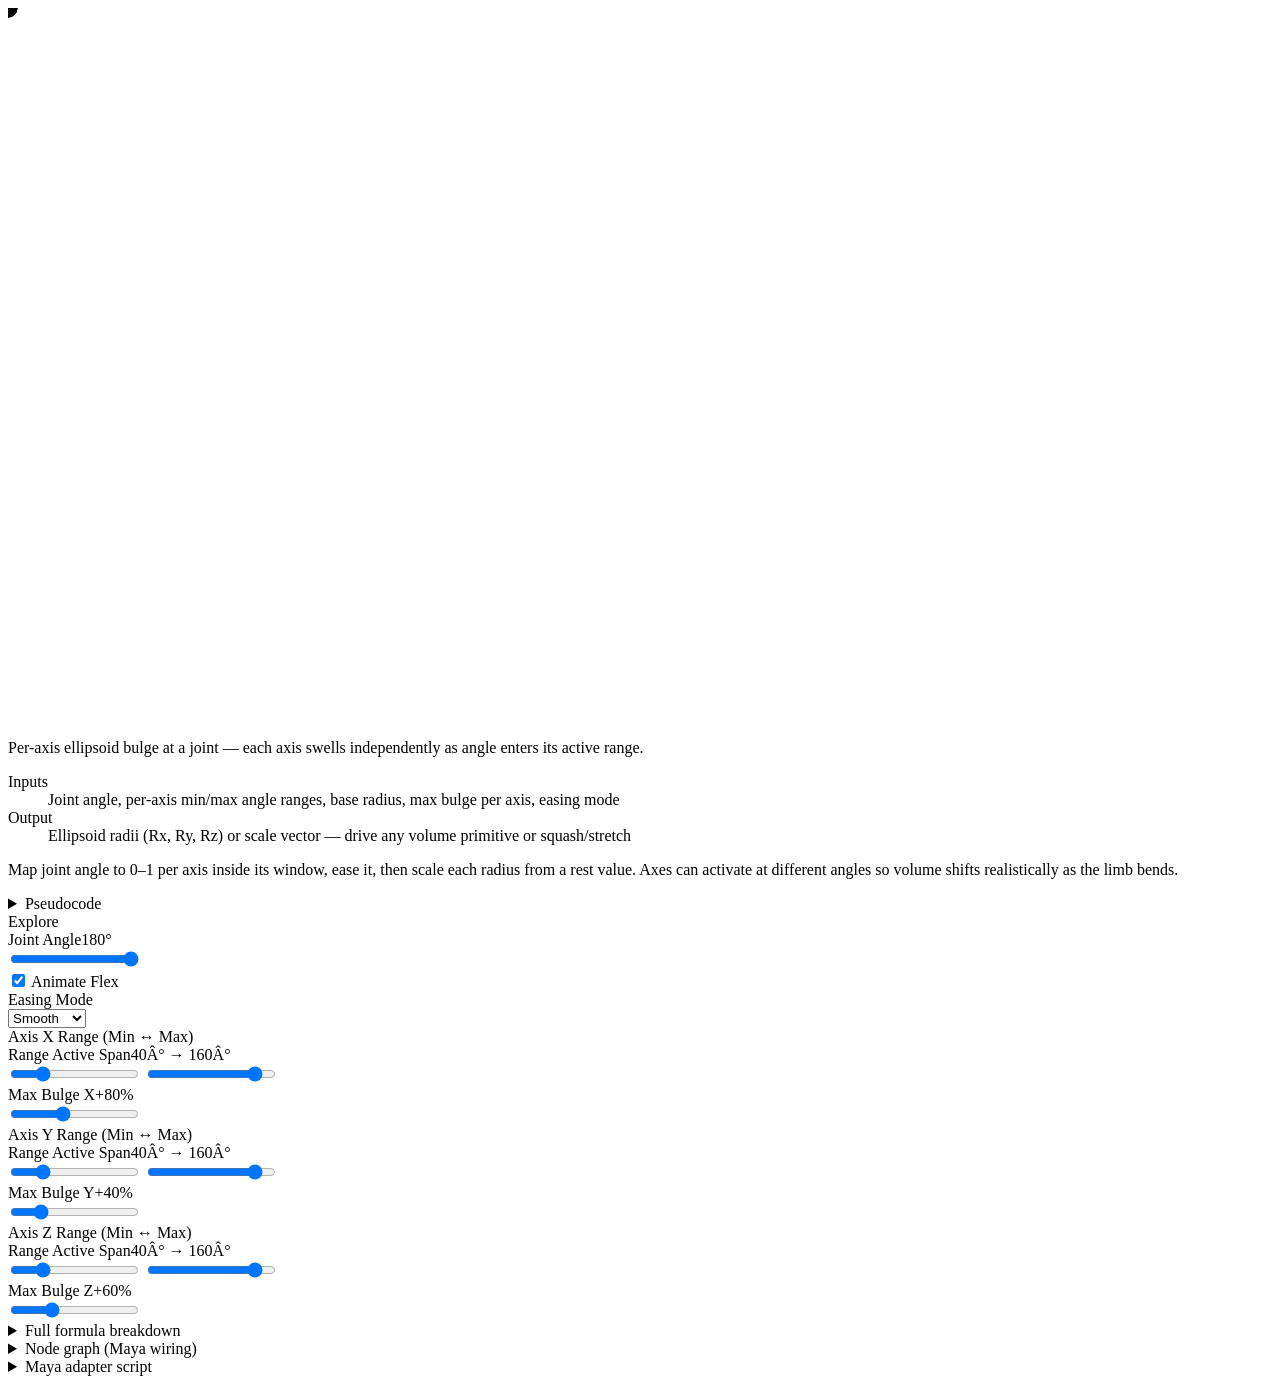
==== Cards/3D_Volume.html @ d41b9461 "Initial commit: The In-Between rigging recipe site. Portable math-first demos with live exploration " ====
﻿<!DOCTYPE html>
<html>
<body>
<div class="card-stage-content">
  <svg viewBox="0 0 800 450" id="rig1Svg">
    <g stroke="rgba(255,255,255,0.06)" stroke-width="1" id="r1_isoGrid"></g>
    <path id="r1_ghostWireXY" fill="none" stroke="rgba(255,255,255,0.12)" stroke-width="1" stroke-dasharray="3 3"/>
    <line id="r1_boneUpper" stroke="var(--bone)" stroke-width="5" stroke-linecap="round"/>
    <line id="r1_boneForearm" stroke="var(--bone)" stroke-width="5" stroke-linecap="round"/>
    <path id="r1_ellipHull" fill="rgba(143,212,87,0.16)" stroke="var(--vol-curve)" stroke-width="1.5"/>
    <path id="r1_ribXY" fill="none" stroke="var(--vol-curve)" stroke-width="1.5"/>
    <path id="r1_ribXZ" fill="none" stroke="var(--vol-curve)" stroke-width="1.5" stroke-dasharray="4 2"/>
    <path id="r1_ribYZ" fill="none" stroke="var(--vol-curve)" stroke-width="1.5"/>
    <line id="r1_axisX" stroke="var(--axis-x)" stroke-width="2"/>
    <line id="r1_axisY" stroke="var(--axis-y)" stroke-width="2"/>
    <line id="r1_axisZ" stroke="var(--axis-z)" stroke-width="2"/>
    <circle id="r1_jointShoulder" r="6" fill="var(--joint)"/>
    <circle id="r1_jointElbow" r="6" fill="var(--joint)"/>
    <circle id="r1_jointWrist" r="6" fill="var(--joint)"/>
    <text id="r1_labelX" fill="var(--axis-x)" font-size="10" font-family="monospace" font-weight="bold">X</text>
    <text id="r1_labelY" fill="var(--axis-y)" font-size="10" font-family="monospace" font-weight="bold">Y</text>
    <text id="r1_labelZ" fill="var(--axis-z)" font-size="10" font-family="monospace" font-weight="bold">Z</text>
  </svg>
</div>

<div class="card-controls-content">

  <div class="recipe-card">
    <p class="recipe-one-liner">Per-axis ellipsoid bulge at a joint — each axis swells independently as angle enters its active range.</p>
    <dl class="recipe-io">
      <div class="recipe-io-row"><dt>Inputs</dt><dd>Joint angle, per-axis min/max angle ranges, base radius, max bulge per axis, easing mode</dd></div>
      <div class="recipe-io-row"><dt>Output</dt><dd>Ellipsoid radii (Rx, Ry, Rz) or scale vector — drive any volume primitive or squash/stretch</dd></div>
    </dl>
    <p class="recipe-intuition">Map joint angle to 0–1 per axis inside its window, ease it, then scale each radius from a rest value. Axes can activate at different angles so volume shifts realistically as the limb bends.</p>
    <details class="formula-box recipe-core">
      <summary>Pseudocode</summary>
      <div class="formula-body mono"><pre>for each axis i in [X, Y, Z]:
  t = clamp((angle - min_i) / (max_i - min_i), 0, 1)
  progress_i = ease(t, mode)
  R_i = r0 * (1 + maxBulge_i * progress_i)
// apply R as ellipsoid radii or joint scale</pre></div>
    </details>
  </div>

  <div class="axis-title">Explore</div>
  <div class="controls">
    <div class="slider-card">
      <div class="slider-head"><label>Joint Angle</label><span class="slider-val mono" id="r1_jointVal">180&deg;</span></div>
      <input type="range" id="r1_jointAngle" min="0" max="180" step="1" value="180" aria-label="Joint angle">
    </div>
    <label class="toggle-row"><input type="checkbox" id="animToggle1" checked aria-label="Animate flex"> Animate Flex</label>
    <div class="slider-card">
      <div class="slider-head"><label>Easing Mode</label></div>
      <select id="r1_interpMode" class="rig-select" aria-label="Easing mode">
        <option value="smooth" selected>Smooth</option>
        <option value="linear">Linear</option>
        <option value="slow">Ease In</option>
        <option value="fast">Ease Out</option>
      </select>
    </div>

    <div class="axis-title">Axis X Range (Min &harr; Max)</div>
    <div class="slider-card">
      <div class="slider-head"><label>Range Active Span</label><span class="slider-val mono" id="r1_boundsX">40Â° &rarr; 160Â°</span></div>
      <div class="dual-range-container">
        <div class="range-track-bg"></div>
        <div class="range-track-fill" id="r1_trackFillX"></div>
        <input type="range" id="r1_minX" min="0" max="180" step="1" value="40" aria-label="X axis minimum range">
        <input type="range" id="r1_maxX" min="0" max="180" step="1" value="160" aria-label="X axis maximum range">
      </div>
    </div>
    <div class="slider-card">
      <div class="slider-head"><label>Max Bulge X</label><span class="slider-val mono" id="r1_bulgeValX">+80%</span></div>
      <input type="range" id="r1_maxBulgeX" min="0" max="2.0" step="0.05" value="0.80" aria-label="Max bulge X axis">
    </div>

    <div class="axis-title">Axis Y Range (Min &harr; Max)</div>
    <div class="slider-card">
      <div class="slider-head"><label>Range Active Span</label><span class="slider-val mono" id="r1_boundsY">40Â° &rarr; 160Â°</span></div>
      <div class="dual-range-container">
        <div class="range-track-bg"></div>
        <div class="range-track-fill" id="r1_trackFillY" style="background:var(--axis-y);"></div>
        <input type="range" id="r1_minY" min="0" max="180" step="1" value="40" aria-label="Y axis minimum range">
        <input type="range" id="r1_maxY" min="0" max="180" step="1" value="160" aria-label="Y axis maximum range">
      </div>
    </div>
    <div class="slider-card">
      <div class="slider-head"><label>Max Bulge Y</label><span class="slider-val mono" id="r1_bulgeValY">+40%</span></div>
      <input type="range" id="r1_maxBulgeY" min="0" max="2.0" step="0.05" value="0.40" aria-label="Max bulge Y axis">
    </div>

    <div class="axis-title">Axis Z Range (Min &harr; Max)</div>
    <div class="slider-card">
      <div class="slider-head"><label>Range Active Span</label><span class="slider-val mono" id="r1_boundsZ">40Â° &rarr; 160Â°</span></div>
      <div class="dual-range-container">
        <div class="range-track-bg"></div>
        <div class="range-track-fill" id="r1_trackFillZ" style="background:var(--axis-z);"></div>
        <input type="range" id="r1_minZ" min="0" max="180" step="1" value="40" aria-label="Z axis minimum range">
        <input type="range" id="r1_maxZ" min="0" max="180" step="1" value="160" aria-label="Z axis maximum range">
      </div>
    </div>
    <div class="slider-card">
      <div class="slider-head"><label>Max Bulge Z</label><span class="slider-val mono" id="r1_bulgeValZ">+60%</span></div>
      <input type="range" id="r1_maxBulgeZ" min="0" max="2.0" step="0.05" value="0.60" aria-label="Max bulge Z axis">
    </div>
  </div>

    <details class="formula-box">
      <summary>Full formula breakdown</summary>
      <div class="formula-body mono">
<pre>1. Per-Axis Dual-Range Remap (i in [X, Y, Z]):
   t_i = clamp((theta - min_i) / (max_i - min_i), 0, 1)
   progress_i = evaluate_easing(t_i, mode)

2. 3D Ellipsoid Radii:
   R_i = r0 * (1.0 + max_bulge_i * progress_i)

3. Isometric Projection:
   screenX = originX + (worldX - worldZ) * cos(30Â°)
   screenY = originY + (worldX + worldZ) * sin(30Â°) - worldY

4. Rotation (for elbow volume):
   rotRad = (180Â° - angle) / 2
   localX = worldX * cos(rotRad) - worldY * sin(rotRad)
   localY = worldX * sin(rotRad) + worldY * cos(rotRad)</pre>
      </div>
    </details>

    <details class="formula-box" id="r1_node_details">
      <summary>Node graph (Maya wiring)</summary>
      <div class="formula-body">
        <div class="m-graph-view m-graph-view--enhanced m-graph-view--wide" id="r1_graph_container">
          <div class="m-canvas" id="r1_node_canvas">
            <svg class="m-svg-layer" id="r1_node_svg"></svg>
            
            <!-- Input Node -->
            <div class="m-node" style="left: 20px; top: 130px;">
              <div class="m-header input">JointAngle</div>
              <div class="m-body">
                <div class="m-row">
                  <span class="m-label">angle</span>
                  <div class="m-port out angle" id="r1_p_angle_out"></div>
                </div>
              </div>
            </div>

            <!-- Range Nodes -->
            <div class="m-node" style="left: 180px; top: 20px;">
              <div class="m-header util">rangeX</div>
              <div class="m-body">
                <div class="m-row">
                  <div class="m-port in float" id="r1_p_rx_in"></div>
                  <span class="m-label highlight-x">angle</span>
                </div>
                <div class="m-row" style="margin-top: 4px; border-top: 1px solid rgba(255,255,255,0.05);">
                  <span class="m-label highlight-x">progress</span>
                  <div class="m-port out float" id="r1_p_rx_out"></div>
                </div>
              </div>
            </div>

            <div class="m-node" style="left: 180px; top: 100px;">
              <div class="m-header util">rangeY</div>
              <div class="m-body">
                <div class="m-row">
                  <div class="m-port in float" id="r1_p_ry_in"></div>
                  <span class="m-label highlight-y">angle</span>
                </div>
                <div class="m-row" style="margin-top: 4px; border-top: 1px solid rgba(255,255,255,0.05);">
                  <span class="m-label highlight-y">progress</span>
                  <div class="m-port out float" id="r1_p_ry_out"></div>
                </div>
              </div>
            </div>

            <div class="m-node" style="left: 180px; top: 180px;">
              <div class="m-header util">rangeZ</div>
              <div class="m-body">
                <div class="m-row">
                  <div class="m-port in float" id="r1_p_rz_in"></div>
                  <span class="m-label highlight-z">angle</span>
                </div>
                <div class="m-row" style="margin-top: 4px; border-top: 1px solid rgba(255,255,255,0.05);">
                  <span class="m-label highlight-z">progress</span>
                  <div class="m-port out float" id="r1_p_rz_out"></div>
                </div>
              </div>
            </div>

            <!-- Multiply Nodes -->
            <div class="m-node" style="left: 370px; top: 20px;">
              <div class="m-header default">multX</div>
              <div class="m-body">
                <div class="m-row">
                  <div class="m-port in float" id="r1_p_mx_in"></div>
                  <span class="m-label highlight-x">in</span>
                </div>
                <div class="m-row" style="margin-top: 4px; border-top: 1px solid rgba(255,255,255,0.05);">
                  <span class="m-label highlight-x">out</span>
                  <div class="m-port out float" id="r1_p_mx_out"></div>
                </div>
              </div>
            </div>

            <div class="m-node" style="left: 370px; top: 100px;">
              <div class="m-header default">multY</div>
              <div class="m-body">
                <div class="m-row">
                  <div class="m-port in float" id="r1_p_my_in"></div>
                  <span class="m-label highlight-y">in</span>
                </div>
                <div class="m-row" style="margin-top: 4px; border-top: 1px solid rgba(255,255,255,0.05);">
                  <span class="m-label highlight-y">out</span>
                  <div class="m-port out float" id="r1_p_my_out"></div>
                </div>
              </div>
            </div>

            <div class="m-node" style="left: 370px; top: 180px;">
              <div class="m-header default">multZ</div>
              <div class="m-body">
                <div class="m-row">
                  <div class="m-port in float" id="r1_p_mz_in"></div>
                  <span class="m-label highlight-z">in</span>
                </div>
                <div class="m-row" style="margin-top: 4px; border-top: 1px solid rgba(255,255,255,0.05);">
                  <span class="m-label highlight-z">out</span>
                  <div class="m-port out float" id="r1_p_mz_out"></div>
                </div>
              </div>
            </div>

            <!-- Ellipsoid Node -->
            <div class="m-node" style="left: 560px; top: 95px;">
              <div class="m-header volume">ellipsoid</div>
              <div class="m-body">
                <div class="m-row">
                  <div class="m-port in float" id="r1_p_ell_rx"></div>
                  <span class="m-label highlight-x">radX</span>
                </div>
                <div class="m-row">
                  <div class="m-port in float" id="r1_p_ell_ry"></div>
                  <span class="m-label highlight-y">radY</span>
                </div>
                <div class="m-row">
                  <div class="m-port in float" id="r1_p_ell_rz"></div>
                  <span class="m-label highlight-z">radZ</span>
                </div>
                <div class="m-row" style="margin-top: 4px; border-top: 1px solid rgba(255,255,255,0.05);">
                  <span class="m-label">volume</span>
                  <div class="m-port out rgb" id="r1_p_ell_out"></div>
                </div>
              </div>
            </div>

            <!-- Output Node -->
            <div class="m-node" style="left: 760px; top: 130px;">
              <div class="m-header output">Deform</div>
              <div class="m-body">
                <div class="m-row">
                  <div class="m-port in rgb" id="r1_p_deform_in"></div>
                  <span class="m-label">volume</span>
                </div>
              </div>
            </div>

          </div>
        </div>
      </div>
    </details>

    <details class="formula-box" id="r1_maya_details">
      <summary>Maya adapter script</summary>
      <div class="formula-body mono code-block-wrapper">
        <button class="copy-btn" id="copyScriptBtn1" aria-label="Copy Maya script to clipboard">Copy</button>
<pre id="mayaScript1">import maya.cmds as cmds
import math

def build_volume_rig():
    name = "VolumeRig"
    if cmds.objExists(name): cmds.delete(name)
    
    root = cmds.group(em=True, name=name)
    
    # Create joints
    shoulder = cmds.joint(name=f"{name}_Shoulder", p=(-72, 0, 0))
    elbow = cmds.joint(name=f"{name}_Elbow", p=(88, 0, 0))
    wrist = cmds.joint(name=f"{name}_Wrist", p=(248, 0, 0))
    
    # Create volume locator at elbow
    volume = cmds.spaceLocator(name=f"{name}_Volume")[0]
    cmds.parent(volume, elbow)
    cmds.setAttr(f"{volume}.translate", 0, 0, 0)
    
    # Settings node
    settings = cmds.spaceLocator(name=f"{name}_Settings")[0]
    cmds.parent(settings, root)
    cmds.setAttr(f"{settings}.visibility", 0)
    
    # Add attributes
    attrs = [
        ("maxBulgeX", 0.8, 0.0, 2.0),
        ("maxBulgeY", 0.4, 0.0, 2.0),
        ("maxBulgeZ", 0.6, 0.0, 2.0),
        ("minX", 40.0, 0.0, 180.0),
        ("maxX", 160.0, 0.0, 180.0),
        ("minY", 40.0, 0.0, 180.0),
        ("maxY", 160.0, 0.0, 180.0),
        ("minZ", 40.0, 0.0, 180.0),
        ("maxZ", 160.0, 0.0, 180.0)
    ]
    
    for attr, dv, minv, maxv in attrs:
        cmds.addAttr(settings, ln=attr, at="float", dv=dv, min=minv, max=maxv, k=True)
    
    # Angle control
    angle_ctrl = cmds.spaceLocator(name=f"{name}_AngleCtrl")[0]
    cmds.parent(angle_ctrl, root)
    cmds.addAttr(angle_ctrl, ln="angle", at="float", dv=180, min=0, max=180, k=True)
    
    # Set up joint rotation
    cmds.parentConstraint(angle_ctrl, elbow, mo=True, skipRotate=['x','z'])
    
    # Expression for volume scaling
    expr = f'''
// Volume deformation expression
float $angle = {angle_ctrl}.angle;

// Range remap for X
float $tX = clamp(($angle - {settings}.minX) / ({settings}.maxX - {settings}.minX), 0, 1);
float $progressX = $tX * $tX * (3 - 2 * $tX);

// Range remap for Y
float $tY = clamp(($angle - {settings}.minY) / ({settings}.maxY - {settings}.minY), 0, 1);
float $progressY = $tY * $tY * (3 - 2 * $tY);

// Range remap for Z
float $tZ = clamp(($angle - {settings}.minZ) / ({settings}.maxZ - {settings}.minZ), 0, 1);
float $progressZ = $tZ * $tZ * (3 - 2 * $tZ);

// Scale volume
{volume}.scaleX = 1 + {settings}.maxBulgeX * $progressX;
{volume}.scaleY = 1 + {settings}.maxBulgeY * $progressY;
{volume}.scaleZ = 1 + {settings}.maxBulgeZ * $progressZ;
'''
    cmds.expression(s=expr, name=f"{name}_VolumeExpr")
    
    # Group
    cmds.select(root)
    cmds.group(name=f"{name}_Grp")

build_volume_rig()</pre>
      </div>
    </details>

  <script>
    (function(){
      // ============================================
      // CONSTANTS
      // ============================================
      const VOLUME_CONSTANTS = {
        ORIGIN_X: 310,
        ORIGIN_Y: 230,
        COS30: Math.cos(Math.PI / 6),
        SIN30: Math.sin(Math.PI / 6),
        BONE_LENGTH: 160,
        BONE_OFFSET: 160 * 0.45,
        RADIUS_BASE: 40,
        GRID_STEPS: 7,
        GRID_SPACING: 45,
        GRID_MIN: -100,
        GRID_MAX: 320,
        SEGMENTS: 32,
        ANIMATION_DURATION: 10000,
        MIN_ANGLE: 0,
        MAX_ANGLE: 180,
        NODE_GRAPH_PADDING: 15
      };

      const { ORIGIN_X, ORIGIN_Y, COS30, SIN30, BONE_LENGTH, BONE_OFFSET, RADIUS_BASE, 
              GRID_STEPS, GRID_SPACING, GRID_MIN, GRID_MAX, SEGMENTS, ANIMATION_DURATION,
              MIN_ANGLE, MAX_ANGLE, NODE_GRAPH_PADDING } = VOLUME_CONSTANTS;

      // ============================================
      // UTILITY FUNCTIONS
      // ============================================
      const round = (v, n) => Number(v.toFixed(n));

      function projectIso(x, y, z) {
        return {
          x: ORIGIN_X + (x - z) * COS30,
          y: ORIGIN_Y + (x + z) * SIN30 - y
        };
      }

      function getPoint(x, y) {
        return { x, y };
      }

      function getEasedValue(t, mode) {
        switch(mode) {
          case 'linear': return t;
          case 'slow': return t * t;
          case 'fast': return 1.0 - Math.pow(1.0 - t, 2);
          default: return t * t * (3.0 - 2.0 * t);
        }
      }

      function calcProgress(curAngle, minA, maxA, mode) {
        const t = Math.max(0, Math.min(1, (maxA - curAngle) / (maxA - minA)));
        return getEasedValue(t, mode);
      }

      // ============================================
      // DOM REFS
      // ============================================
      const dom = {
        grid: document.getElementById('r1_isoGrid'),
        jointAngle: document.getElementById('r1_jointAngle'),
        interpMode: document.getElementById('r1_interpMode'),
        minX: document.getElementById('r1_minX'),
        maxX: document.getElementById('r1_maxX'),
        minY: document.getElementById('r1_minY'),
        maxY: document.getElementById('r1_maxY'),
        minZ: document.getElementById('r1_minZ'),
        maxZ: document.getElementById('r1_maxZ'),
        maxBulgeX: document.getElementById('r1_maxBulgeX'),
        maxBulgeY: document.getElementById('r1_maxBulgeY'),
        maxBulgeZ: document.getElementById('r1_maxBulgeZ'),
        jointVal: document.getElementById('r1_jointVal'),
        boundsX: document.getElementById('r1_boundsX'),
        boundsY: document.getElementById('r1_boundsY'),
        boundsZ: document.getElementById('r1_boundsZ'),
        bulgeValX: document.getElementById('r1_bulgeValX'),
        bulgeValY: document.getElementById('r1_bulgeValY'),
        bulgeValZ: document.getElementById('r1_bulgeValZ'),
        trackFillX: document.getElementById('r1_trackFillX'),
        trackFillY: document.getElementById('r1_trackFillY'),
        trackFillZ: document.getElementById('r1_trackFillZ'),
        animToggle: document.getElementById('animToggle1'),
        boneUpper: document.getElementById('r1_boneUpper'),
        boneForearm: document.getElementById('r1_boneForearm'),
        jointShoulder: document.getElementById('r1_jointShoulder'),
        jointElbow: document.getElementById('r1_jointElbow'),
        jointWrist: document.getElementById('r1_jointWrist'),
        ribXY: document.getElementById('r1_ribXY'),
        ribXZ: document.getElementById('r1_ribXZ'),
        ribYZ: document.getElementById('r1_ribYZ'),
        ellipHull: document.getElementById('r1_ellipHull'),
        axisX: document.getElementById('r1_axisX'),
        axisY: document.getElementById('r1_axisY'),
        axisZ: document.getElementById('r1_axisZ'),
        labelX: document.getElementById('r1_labelX'),
        labelY: document.getElementById('r1_labelY'),
        labelZ: document.getElementById('r1_labelZ'),
        copyBtn: document.getElementById('copyScriptBtn1'),
        mayaScript: document.getElementById('mayaScript1'),
        nodeDetails: document.getElementById('r1_node_details'),
        graphContainer: document.getElementById('r1_graph_container'),
        nodeCanvas: document.getElementById('r1_node_canvas'),
        svgCanvas: document.getElementById('r1_node_svg')
      };

      // ============================================
      // GRID GENERATION
      // ============================================
      function generateGrid() {
        const { grid } = dom;
        if (!grid) return;
        
        let gd = '';
        // Vertical grid lines
        for (let i = -GRID_STEPS; i <= GRID_STEPS; i++) {
          const z = i * GRID_SPACING;
          const p1 = projectIso(GRID_MIN, 0, z);
          const p2 = projectIso(GRID_MAX, 0, z);
          gd += `<line x1="${p1.x}" y1="${p1.y}" x2="${p2.x}" y2="${p2.y}" opacity="${i === 0 ? 0.15 : 0.06}"/>`;
        }
        // Horizontal grid lines (depth cues)
        for (let i = -GRID_STEPS; i <= GRID_STEPS; i++) {
          const x = i * GRID_SPACING;
          const p1 = projectIso(x, 0, GRID_MIN);
          const p2 = projectIso(x, 0, GRID_MAX);
          gd += `<line x1="${p1.x}" y1="${p1.y}" x2="${p2.x}" y2="${p2.y}" opacity="${i === 0 ? 0.15 : 0.06}"/>`;
        }
        grid.innerHTML = gd;
      }
      generateGrid();

      const nodeGraph = CardCommon.setupNodeGraph({
        detailsEl: dom.nodeDetails,
        containerEl: dom.graphContainer,
        canvasEl: dom.nodeCanvas,
        svgEl: dom.svgCanvas,
        enhanced: true,
        openDelay: 100,
        connections: [
          { from: 'r1_p_angle_out', to: 'r1_p_rx_in', color: '#ffaa55' },
          { from: 'r1_p_angle_out', to: 'r1_p_ry_in', color: '#ffaa55' },
          { from: 'r1_p_angle_out', to: 'r1_p_rz_in', color: '#ffaa55' },
          { from: 'r1_p_rx_out', to: 'r1_p_mx_in', color: 'var(--axis-x)' },
          { from: 'r1_p_ry_out', to: 'r1_p_my_in', color: 'var(--axis-y)' },
          { from: 'r1_p_rz_out', to: 'r1_p_mz_in', color: 'var(--axis-z)' },
          { from: 'r1_p_mx_out', to: 'r1_p_ell_rx', color: 'var(--axis-x)' },
          { from: 'r1_p_my_out', to: 'r1_p_ell_ry', color: 'var(--axis-y)' },
          { from: 'r1_p_mz_out', to: 'r1_p_ell_rz', color: 'var(--axis-z)' },
          { from: 'r1_p_ell_out', to: 'r1_p_deform_in', color: '#88ddff' }
        ]
      });
      CardCommon.setupCopyButton(dom.copyBtn, dom.mayaScript);

      // ============================================
      // DUAL RANGE HANDLER
      // ============================================
      function handleDualRangeInput(minId, maxId, fillId, readoutId, activeId) {
        const minInput = document.getElementById(minId);
        const maxInput = document.getElementById(maxId);
        if (!minInput || !maxInput) return { min: 0, max: 0 };

        let minVal = parseInt(minInput.value, 10);
        let maxVal = parseInt(maxInput.value, 10);
        
        if (minVal > maxVal) {
          if (activeId === minId) {
            minInput.value = maxVal;
            minVal = maxVal;
          } else {
            maxInput.value = minVal;
            maxVal = minVal;
          }
        }
        
        const pctMin = (minVal / MAX_ANGLE) * 100;
        const pctMax = (maxVal / MAX_ANGLE) * 100;
        
        const fill = document.getElementById(fillId);
        if (fill) {
          fill.style.left = pctMin + '%';
          fill.style.width = (pctMax - pctMin) + '%';
        }
        
        const ro = document.getElementById(readoutId);
        if (ro) ro.textContent = `${minVal}Â° â†’ ${maxVal}Â°`;
        
        return { min: minVal, max: maxVal };
      }

      // ============================================
      // VOLUME UPDATE
      // ============================================
      function computeIsoPaths(center, rx, ry, rz, rotDeg) {
        const rotRad = rotDeg * Math.PI / 180;
        const cRot = Math.cos(rotRad);
        const sRot = Math.sin(rotRad);

        function pt(u, v) {
          const lx = rx * Math.cos(u) * Math.sin(v);
          const ly = ry * Math.sin(u) * Math.sin(v);
          const lz = rz * Math.cos(v);
          
          const worldX = center.x + (lx * cRot - ly * sRot);
          const worldY = center.y + (lx * sRot + ly * cRot);
          const worldZ = center.z + lz;
          
          return projectIso(worldX, worldY, worldZ);
        }

        let dXY = '', dXZ = '', dYZ = '';
        
        for (let i = 0; i <= SEGMENTS; i++) {
          const a = (i / SEGMENTS) * Math.PI * 2;
          const pXY = pt(a, Math.PI / 2);
          const pXZ = pt(0, a);
          const pYZ = pt(Math.PI / 2, a);
          
          dXY += (i === 0 ? `M ${pXY.x} ${pXY.y}` : ` L ${pXY.x} ${pXY.y}`);
          dXZ += (i === 0 ? `M ${pXZ.x} ${pXZ.y}` : ` L ${pXZ.x} ${pXZ.y}`);
          dYZ += (i === 0 ? `M ${pYZ.x} ${pYZ.y}` : ` L ${pYZ.x} ${pYZ.y}`);
        }
        
        return { dXY, dXZ, dYZ };
      }

      function updateVolume(force = false) {
        const { jointAngle, interpMode, maxBulgeX, maxBulgeY, maxBulgeZ } = dom;
        if (!jointAngle || !interpMode || !maxBulgeX || !maxBulgeY || !maxBulgeZ) return;

        const theta = parseFloat(jointAngle.value);
        const mode = interpMode.value;
        const bX = parseFloat(maxBulgeX.value);
        const bY = parseFloat(maxBulgeY.value);
        const bZ = parseFloat(maxBulgeZ.value);

        // Update displays
        dom.jointVal.textContent = `${round(theta, 0)}Â°`;
        dom.bulgeValX.textContent = `+${round(bX * 100, 0)}%`;
        dom.bulgeValY.textContent = `+${round(bY * 100, 0)}%`;
        dom.bulgeValZ.textContent = `+${round(bZ * 100, 0)}%`;

        // Handle ranges
        const rangeX = handleDualRangeInput('r1_minX', 'r1_maxX', 'r1_trackFillX', 'r1_boundsX', window._r1_lastActive);
        const rangeY = handleDualRangeInput('r1_minY', 'r1_maxY', 'r1_trackFillY', 'r1_boundsY', window._r1_lastActive);
        const rangeZ = handleDualRangeInput('r1_minZ', 'r1_maxZ', 'r1_trackFillZ', 'r1_boundsZ', window._r1_lastActive);

        // Calculate progress per axis
        const progX = calcProgress(theta, rangeX.min, rangeX.max, mode);
        const progY = calcProgress(theta, rangeY.min, rangeY.max, mode);
        const progZ = calcProgress(theta, rangeZ.min, rangeZ.max, mode);

        // Calculate joint positions
        const deltaFlex = MAX_ANGLE - theta;
        const deltaFlexRad = deltaFlex * Math.PI / 180;
        
        const J0 = { x: -BONE_OFFSET, y: 0, z: 0 };
        const J1 = { x: J0.x + BONE_LENGTH, y: 0, z: 0 };
        const J2 = {
          x: J1.x + BONE_LENGTH * Math.cos(deltaFlexRad),
          y: J1.y + BONE_LENGTH * Math.sin(deltaFlexRad),
          z: 0
        };

        const p0 = projectIso(J0.x, J0.y, J0.z);
        const p1 = projectIso(J1.x, J1.y, J1.z);
        const p2 = projectIso(J2.x, J2.y, J2.z);

        // Update bones
        dom.boneUpper.setAttribute('x1', p0.x);
        dom.boneUpper.setAttribute('y1', p0.y);
        dom.boneUpper.setAttribute('x2', p1.x);
        dom.boneUpper.setAttribute('y2', p1.y);

        dom.boneForearm.setAttribute('x1', p1.x);
        dom.boneForearm.setAttribute('y1', p1.y);
        dom.boneForearm.setAttribute('x2', p2.x);
        dom.boneForearm.setAttribute('y2', p2.y);

        // Update joints
        dom.jointShoulder.setAttribute('cx', p0.x);
        dom.jointShoulder.setAttribute('cy', p0.y);
        dom.jointElbow.setAttribute('cx', p1.x);
        dom.jointElbow.setAttribute('cy', p1.y);
        dom.jointWrist.setAttribute('cx', p2.x);
        dom.jointWrist.setAttribute('cy', p2.y);

        // Calculate ellipsoid
        const rx = RADIUS_BASE * (1 + bX * progX);
        const ry = RADIUS_BASE * (1 + bY * progY);
        const rz = RADIUS_BASE * (1 + bZ * progZ);
        const rotDeg = deltaFlex / 2;

        const ribs = computeIsoPaths(J1, rx, ry, rz, rotDeg);
        dom.ribXY.setAttribute('d', ribs.dXY);
        dom.ribXZ.setAttribute('d', ribs.dXZ);
        dom.ribYZ.setAttribute('d', ribs.dYZ);
        dom.ellipHull.setAttribute('d', ribs.dXY);

        // Update axes
        const rotRad = rotDeg * Math.PI / 180;
        const axisLen = 16;
        const pX = projectIso(
          J1.x + Math.cos(rotRad) * (rx + axisLen),
          J1.y + Math.sin(rotRad) * (rx + axisLen),
          0
        );
        const pY = projectIso(
          J1.x - Math.sin(rotRad) * (ry + axisLen),
          J1.y + Math.cos(rotRad) * (ry + axisLen),
          0
        );
        const pZ = projectIso(
          J1.x,
          J1.y,
          J1.z + (rz + axisLen)
        );

        dom.axisX.setAttribute('x1', p1.x);
        dom.axisX.setAttribute('y1', p1.y);
        dom.axisX.setAttribute('x2', pX.x);
        dom.axisX.setAttribute('y2', pX.y);

        dom.axisY.setAttribute('x1', p1.x);
        dom.axisY.setAttribute('y1', p1.y);
        dom.axisY.setAttribute('x2', pY.x);
        dom.axisY.setAttribute('y2', pY.y);

        dom.axisZ.setAttribute('x1', p1.x);
        dom.axisZ.setAttribute('y1', p1.y);
        dom.axisZ.setAttribute('x2', pZ.x);
        dom.axisZ.setAttribute('y2', pZ.y);

        // Update labels
        dom.labelX.setAttribute('x', pX.x + 4);
        dom.labelX.setAttribute('y', pX.y - 4);
        dom.labelY.setAttribute('x', pY.x + 4);
        dom.labelY.setAttribute('y', pY.y - 4);
        dom.labelZ.setAttribute('x', pZ.x + 4);
        dom.labelZ.setAttribute('y', pZ.y - 4);
      }

      // ============================================
      // ANIMATION LOOP
      // ============================================
      let animationId = null;
      let isAnimating = true;

      function tick(timestamp) {
        const { animToggle, jointAngle } = dom;
        if (!animToggle || !jointAngle) {
          animationId = requestAnimationFrame(tick);
          return;
        }

        if (animToggle.checked && isAnimating) {
          const phase = (timestamp % ANIMATION_DURATION) / ANIMATION_DURATION;
          const eased = (1 - Math.cos(phase * 2 * Math.PI)) / 2;
          jointAngle.value = (MAX_ANGLE - MAX_ANGLE * eased).toFixed(0);
          updateVolume(false);
        }

        animationId = requestAnimationFrame(tick);
      }

      function stopAnimation() {
        isAnimating = false;
      }

      function startAnimation() {
        isAnimating = true;
      }

      // ============================================
      // EVENT SETUP
      // ============================================
      function setupEvents() {
        const { jointAngle, interpMode, minX, maxX, minY, maxY, minZ, maxZ,
                maxBulgeX, maxBulgeY, maxBulgeZ, animToggle } = dom;

        const sliderIds = ['jointAngle', 'interpMode', 'minX', 'maxX', 'minY', 'maxY',
                          'minZ', 'maxZ', 'maxBulgeX', 'maxBulgeY', 'maxBulgeZ'];
        
        sliderIds.forEach(id => {
          const el = document.getElementById(`r1_${id}`);
          if (el) {
            el.addEventListener('input', (e) => {
              window._r1_lastActive = e.target.id;
              updateVolume(true);
            }, { passive: true });
          }
        });

        if (jointAngle && animToggle) {
          jointAngle.addEventListener('pointerdown', () => {
            animToggle.checked = false;
            startAnimation();
          }, { passive: true });
        }

        if (animToggle) {
          animToggle.addEventListener('change', function() {
            if (this.checked) {
              startAnimation();
            } else {
              stopAnimation();
            }
          }, { passive: true });
        }

        updateVolume(true);
      }

      // ============================================
      // INITIALIZATION
      // ============================================
      function init() {
        setupEvents();
        animationId = requestAnimationFrame(tick);
      }

      window.addEventListener('beforeunload', function() {
        if (animationId) {
          cancelAnimationFrame(animationId);
        }
        nodeGraph.disconnect();
      }, { passive: true });

      init();

    })();
  </script>
</div>
</body>
</html>
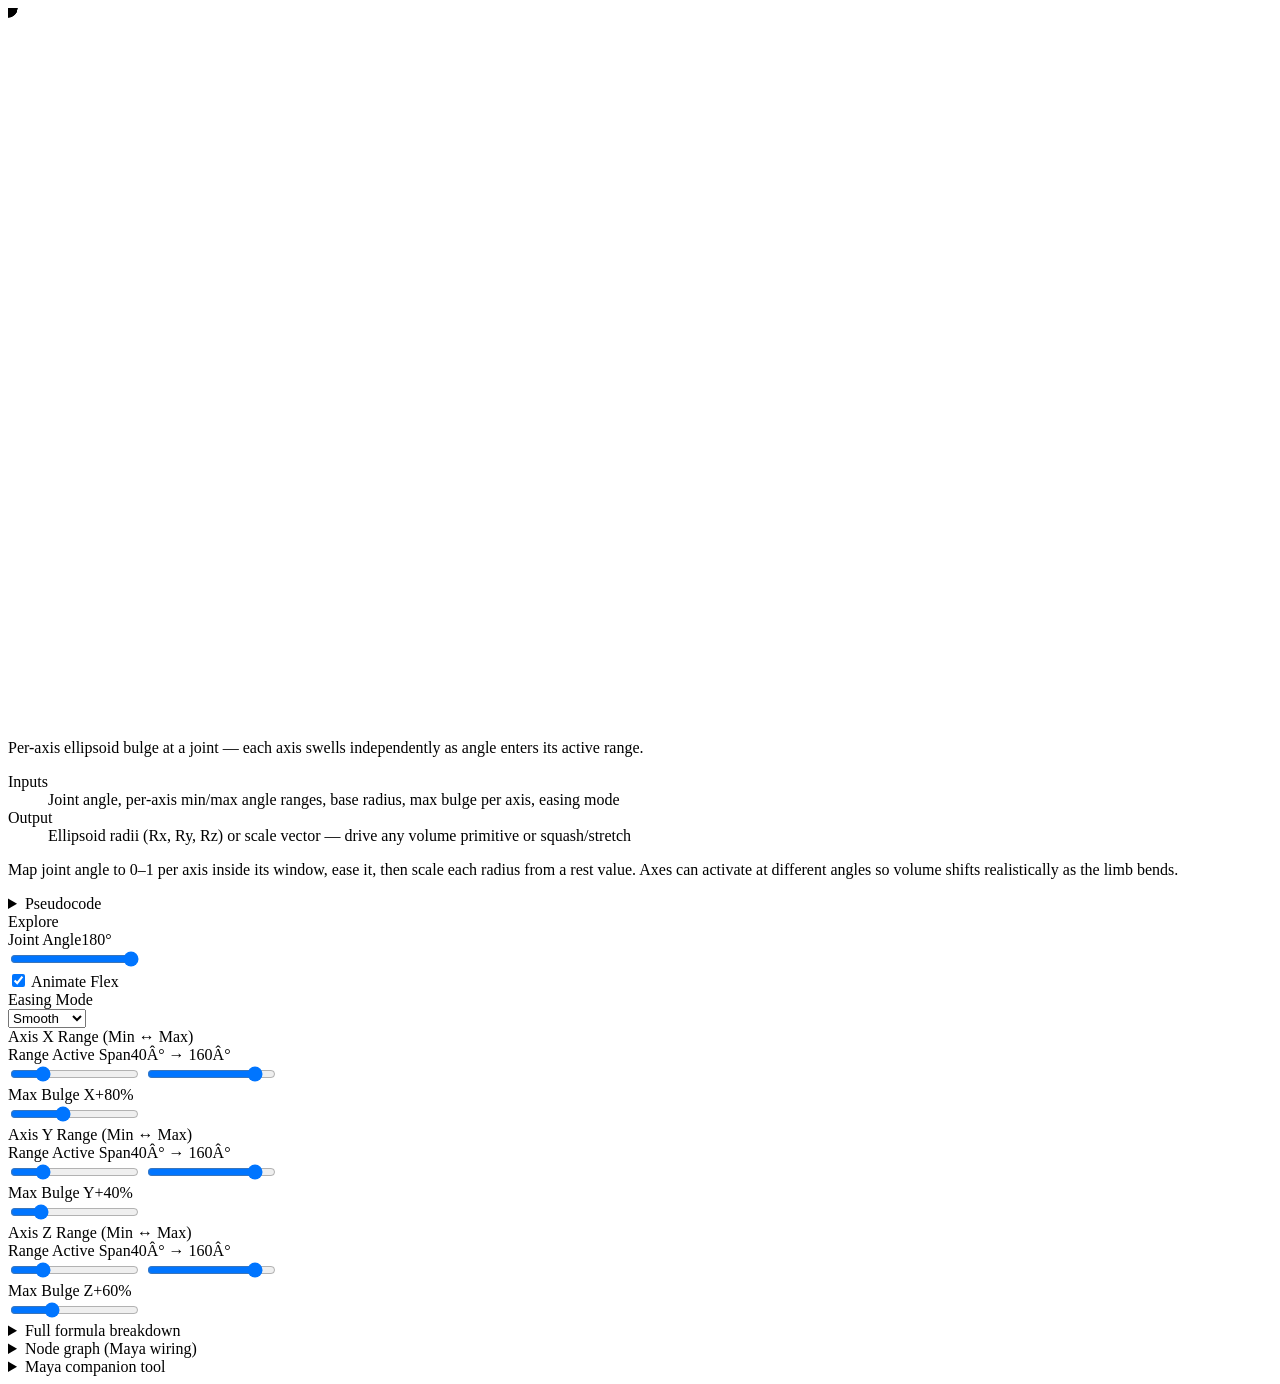
==== commit ae97060a: "starting mgear components" ====
--- a/Cards/3D_Volume.html
+++ b/Cards/3D_Volume.html
@@ -269,91 +269,14 @@
       </div>
     </details>
 
-    <details class="formula-box" id="r1_maya_details">
-      <summary>Maya adapter script</summary>
-      <div class="formula-body mono code-block-wrapper">
-        <button class="copy-btn" id="copyScriptBtn1" aria-label="Copy Maya script to clipboard">Copy</button>
-<pre id="mayaScript1">import maya.cmds as cmds
-import math
-
-def build_volume_rig():
-    name = "VolumeRig"
-    if cmds.objExists(name): cmds.delete(name)
-    
-    root = cmds.group(em=True, name=name)
-    
-    # Create joints
-    shoulder = cmds.joint(name=f"{name}_Shoulder", p=(-72, 0, 0))
-    elbow = cmds.joint(name=f"{name}_Elbow", p=(88, 0, 0))
-    wrist = cmds.joint(name=f"{name}_Wrist", p=(248, 0, 0))
-    
-    # Create volume locator at elbow
-    volume = cmds.spaceLocator(name=f"{name}_Volume")[0]
-    cmds.parent(volume, elbow)
-    cmds.setAttr(f"{volume}.translate", 0, 0, 0)
-    
-    # Settings node
-    settings = cmds.spaceLocator(name=f"{name}_Settings")[0]
-    cmds.parent(settings, root)
-    cmds.setAttr(f"{settings}.visibility", 0)
-    
-    # Add attributes
-    attrs = [
-        ("maxBulgeX", 0.8, 0.0, 2.0),
-        ("maxBulgeY", 0.4, 0.0, 2.0),
-        ("maxBulgeZ", 0.6, 0.0, 2.0),
-        ("minX", 40.0, 0.0, 180.0),
-        ("maxX", 160.0, 0.0, 180.0),
-        ("minY", 40.0, 0.0, 180.0),
-        ("maxY", 160.0, 0.0, 180.0),
-        ("minZ", 40.0, 0.0, 180.0),
-        ("maxZ", 160.0, 0.0, 180.0)
-    ]
-    
-    for attr, dv, minv, maxv in attrs:
-        cmds.addAttr(settings, ln=attr, at="float", dv=dv, min=minv, max=maxv, k=True)
-    
-    # Angle control
-    angle_ctrl = cmds.spaceLocator(name=f"{name}_AngleCtrl")[0]
-    cmds.parent(angle_ctrl, root)
-    cmds.addAttr(angle_ctrl, ln="angle", at="float", dv=180, min=0, max=180, k=True)
-    
-    # Set up joint rotation
-    cmds.parentConstraint(angle_ctrl, elbow, mo=True, skipRotate=['x','z'])
-    
-    # Expression for volume scaling
-    expr = f'''
-// Volume deformation expression
-float $angle = {angle_ctrl}.angle;
-
-// Range remap for X
-float $tX = clamp(($angle - {settings}.minX) / ({settings}.maxX - {settings}.minX), 0, 1);
-float $progressX = $tX * $tX * (3 - 2 * $tX);
-
-// Range remap for Y
-float $tY = clamp(($angle - {settings}.minY) / ({settings}.maxY - {settings}.minY), 0, 1);
-float $progressY = $tY * $tY * (3 - 2 * $tY);
-
-// Range remap for Z
-float $tZ = clamp(($angle - {settings}.minZ) / ({settings}.maxZ - {settings}.minZ), 0, 1);
-float $progressZ = $tZ * $tZ * (3 - 2 * $tZ);
-
-// Scale volume
-{volume}.scaleX = 1 + {settings}.maxBulgeX * $progressX;
-{volume}.scaleY = 1 + {settings}.maxBulgeY * $progressY;
-{volume}.scaleZ = 1 + {settings}.maxBulgeZ * $progressZ;
-'''
-    cmds.expression(s=expr, name=f"{name}_VolumeExpr")
-    
-    # Group
-    cmds.select(root)
-    cmds.group(name=f"{name}_Grp")
-
-build_volume_rig()</pre>
+        <details class="formula-box">
+      <summary>Maya companion tool</summary>
+      <div class="formula-body">
+        <p class="recipe-intuition">Build this behaviour with the unified In-Between Maya tool (<code>tools/maya/</code>). Assign your existing start/end transforms, optional parent groups — then build an exportable joint chain. Multiple rigs per scene are supported.</p>
+        <p class="recipe-intuition" style="margin-top:8px;">Drag <code>tools/maya/install_shelf.py</code> or <code>tools/maya/install_in_between.mel</code> into the Maya viewport to add a shelf button. Or run <code>tools/maya/run_in_between.py</code> manually.</p>
       </div>
     </details>
-
-  <script>
+<script>
     (function(){
       // ============================================
       // CONSTANTS
@@ -453,8 +376,6 @@
         labelX: document.getElementById('r1_labelX'),
         labelY: document.getElementById('r1_labelY'),
         labelZ: document.getElementById('r1_labelZ'),
-        copyBtn: document.getElementById('copyScriptBtn1'),
-        mayaScript: document.getElementById('mayaScript1'),
         nodeDetails: document.getElementById('r1_node_details'),
         graphContainer: document.getElementById('r1_graph_container'),
         nodeCanvas: document.getElementById('r1_node_canvas'),
@@ -507,7 +428,6 @@
           { from: 'r1_p_ell_out', to: 'r1_p_deform_in', color: '#88ddff' }
         ]
       });
-      CardCommon.setupCopyButton(dom.copyBtn, dom.mayaScript);
 
       // ============================================
       // DUAL RANGE HANDLER
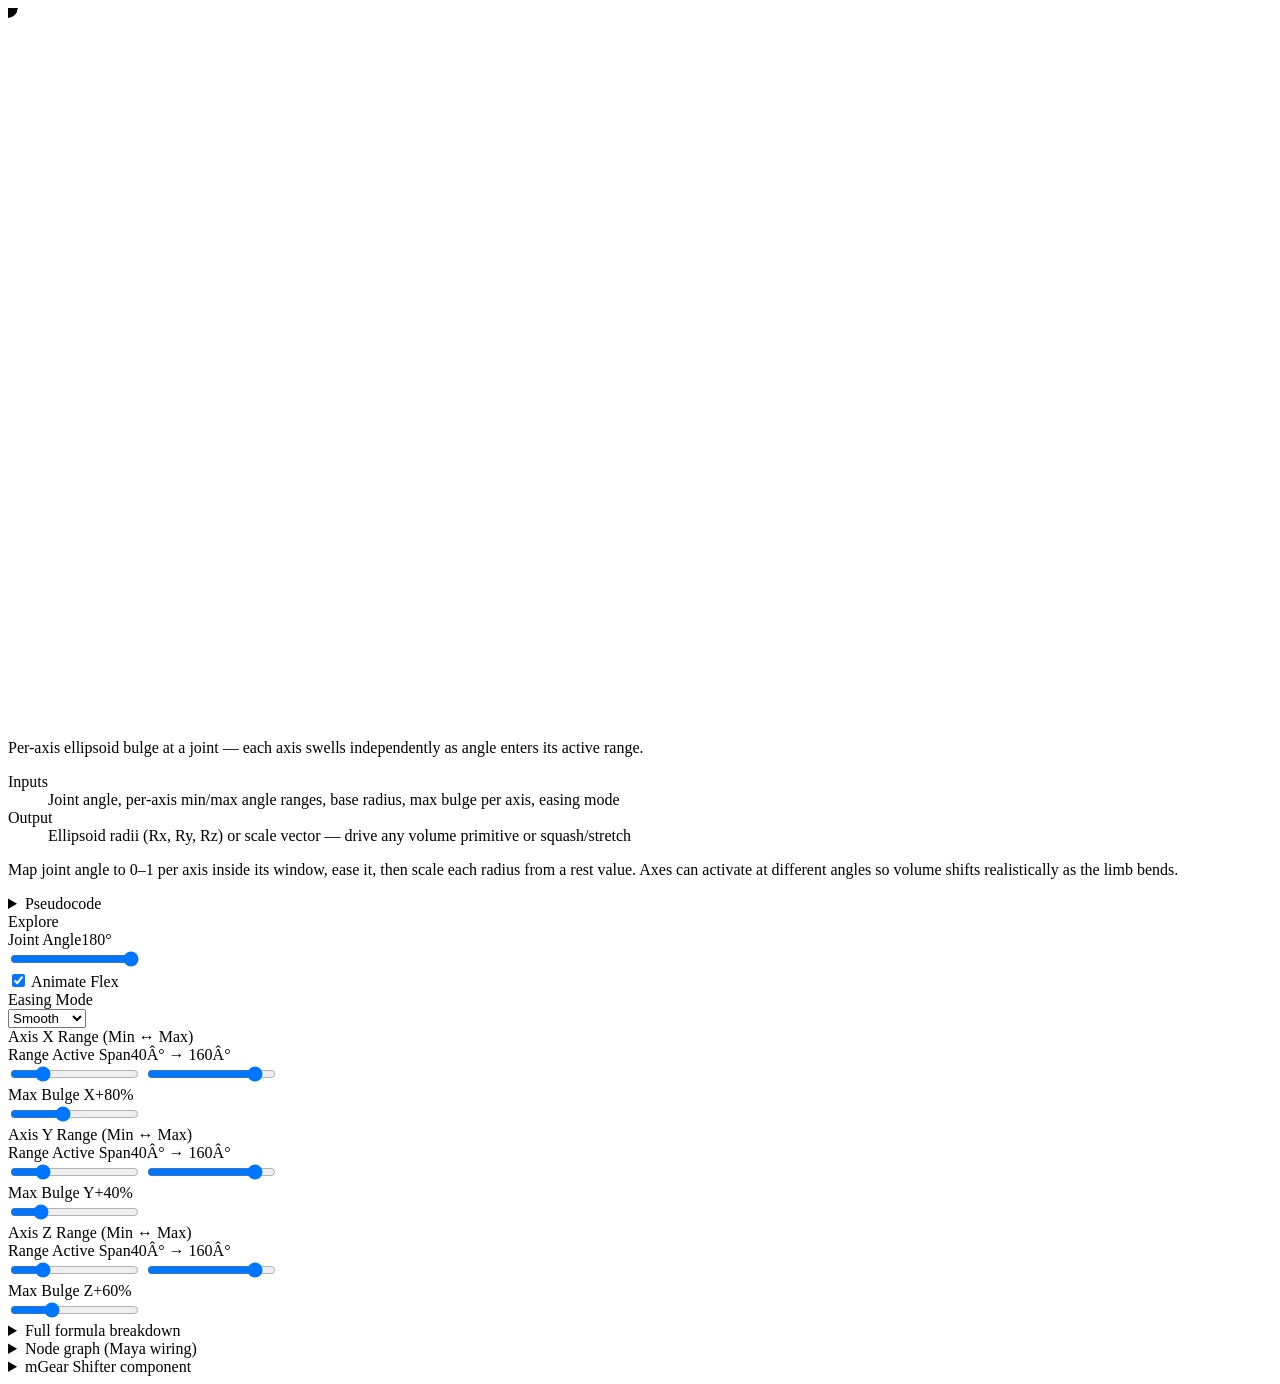
==== commit b3774f27: "mgear component work" ====
--- a/Cards/3D_Volume.html
+++ b/Cards/3D_Volume.html
@@ -270,10 +270,10 @@
     </details>
 
         <details class="formula-box">
-      <summary>Maya companion tool</summary>
+      <summary>mGear Shifter component</summary>
       <div class="formula-body">
-        <p class="recipe-intuition">Build this behaviour with the unified In-Between Maya tool (<code>tools/maya/</code>). Assign your existing start/end transforms, optional parent groups — then build an exportable joint chain. Multiple rigs per scene are supported.</p>
-        <p class="recipe-intuition" style="margin-top:8px;">Drag <code>tools/maya/install_shelf.py</code> or <code>tools/maya/install_in_between.mel</code> into the Maya viewport to add a shelf button. Or run <code>tools/maya/run_in_between.py</code> manually.</p>
+        <p class="recipe-intuition"><strong>Planned:</strong> <code class="mono">tween_volume_3d_01</code> — not in the repo yet. This card is the spec; the Shifter guide will match the pseudocode above.</p>
+        <p class="recipe-intuition" style="margin-top:8px;">Install shipped components via <code>components/</code> on <code>MGEAR_SHIFTER_COMPONENT_PATH</code>. See the README.</p>
       </div>
     </details>
 <script>
